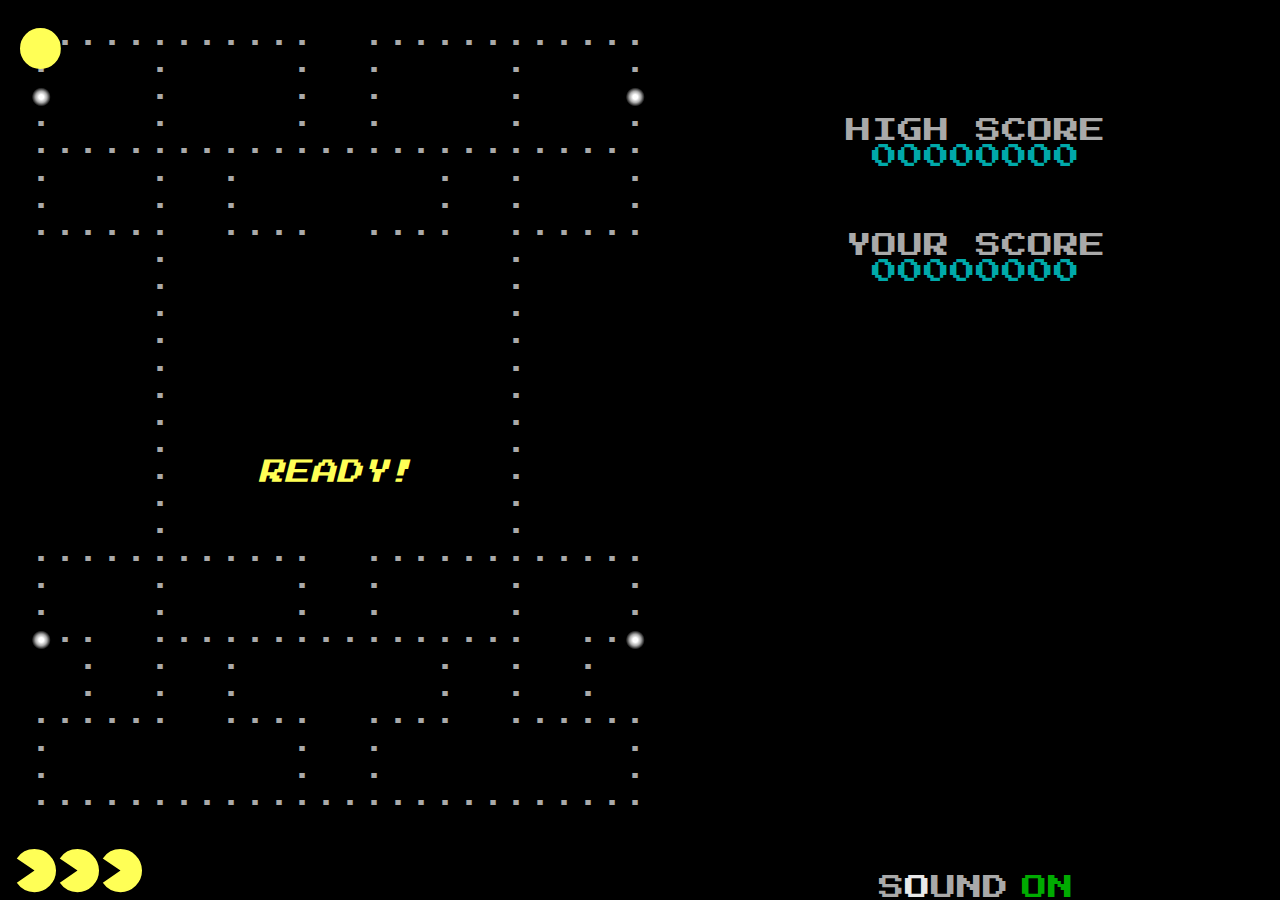
==== reengineering/src/new/PakuJava/web/index.html @ 2aec759c "Fixed pellets no rendering in rows 8->18 in colmn 5" ====
<!DOCTYPE html>
<html lang="en">
<head>
    <!-- Import CSS Files -->
    <link rel="stylesheet" type="text/css" href="css/global.css">
    <link rel="stylesheet" type="text/css" href="css/movingEntity.css">
    <link rel="stylesheet" type="text/css" href="css/board.css">
    <link rel="stylesheet" type="text/css" href="css/ghost.css">
    <link rel="stylesheet" type="text/css" href="css/paku.css">

    <!-- Import JS Libraries -->
    <script type="application/javascript" src="lib/jquery-3.4.1.min.js"></script>

    <!-- Import JS Files -->
    <script type="application/javascript" src="js/util.js"></script>
    <script type="application/javascript" src="js/networking.js"></script>
    <script type="application/javascript" src="js/game.js"></script>
    <script type="application/javascript" src="js/board.js"></script>
    <script type="application/javascript" src="js/movingEntity.js"></script>
    <script type="application/javascript" src="js/paku.js"></script>
    <script type="application/javascript" src="js/ghost.js"></script>

    <!-- Import Fonts -->
    <link href="https://fonts.googleapis.com/css?family=Press+Start+2P&display=swap" rel="stylesheet"> <!-- Namco 8-bit-esque font -->

    <meta charset="UTF-8">
    <title>PakuPaku</title>
    <link href="resources/favicon.ico" rel="icon" type="imgate/x-icon" />
</head>
<body>
    <svg aria-hidden="true" focusable="false" style="width:0;height:0;position:absolute;">
        <radialGradient id="radial_gradient">
            <stop offset="0%" stop-color="var(--super_pellet)" />
            <stop offset="25%" stop-color="var(--super_pellet)" />
            <stop offset="60%" stop-color="var(--pellet)" />
            <stop offset="100%" stop-color="var(--background)" />
        </radialGradient>
    </svg>
    <audio id = "audio_ready" src="resources/audio/ready.wav" type="audio/wav"></audio>
    <div id="display" class="container" state="game">
        <div id="left_container" class="container">
            <div id="game_board" state="ready" >
                <div id="row_0" class="game_board_row">
                    <div id="p0_0" class="pellet"></div>
                    <div id="p0_1" class="pellet"></div>
                    <div id="p0_2" class="pellet"></div>
                    <div id="p0_3" class="pellet"></div>
                    <div id="p0_4" class="pellet"></div>
                    <div id="p0_5" class="pellet"></div>
                    <div id="p0_6" class="pellet"></div>
                    <div id="p0_7" class="pellet"></div>
                    <div id="p0_8" class="pellet"></div>
                    <div id="p0_9" class="pellet"></div>
                    <div id="p0_10" class="pellet"></div>
                    <div id="p0_11" class="pellet"></div>
                    <div id="p0_s0" style="flex: 2"></div>
                    <div id="p0_14" class="pellet"></div>
                    <div id="p0_15" class="pellet"></div>
                    <div id="p0_16" class="pellet"></div>
                    <div id="p0_17" class="pellet"></div>
                    <div id="p0_18" class="pellet"></div>
                    <div id="p0_19" class="pellet"></div>
                    <div id="p0_20" class="pellet"></div>
                    <div id="p0_21" class="pellet"></div>
                    <div id="p0_22" class="pellet"></div>
                    <div id="p0_23" class="pellet"></div>
                    <div id="p0_24" class="pellet"></div>
                    <div id="p0_25" class="pellet"></div>
                </div>
                <div id="row_1" class="game_board_row">
                    <div id="p1_0" class="pellet"></div>
                    <div id="p1_s0" style="flex: 4"></div>
                    <div id="p1_5" class="pellet"></div>
                    <div id="p1_s1" style="flex: 5"></div>
                    <div id="p1_11" class="pellet"></div>
                    <div id="p1_s2" style="flex: 2"></div>
                    <div id="p1_14" class="pellet"></div>
                    <div id="p1_s3" style="flex: 5"></div>
                    <div id="p1_20" class="pellet"></div>
                    <div id="p1_s4" style="flex: 4"></div>
                    <div id="p1_25" class="pellet"></div>

                </div>
                <div id="row_2" class="game_board_row">
                    <div id="p2_0" class="pellet super_pellet">
                        <svg preserveAspectRatio="xMidYMid" viewbox="0 0 10 10">
                            <circle cx="60%" cy="60%" r="40%" ></circle>
                        </svg>
                    </div>
                    <div id="p2_s1" style="flex: 4"></div>
                    <div id="p2_5" class="pellet"></div>
                    <div id="p2_s2" style="flex: 5"></div>
                    <div id="p2_11" class="pellet"></div>
                    <div id="p2_s3" style="flex: 2"></div>
                    <div id="p2_14" class="pellet"></div>
                    <div id="p2_s4" style="flex: 5"></div>
                    <div id="p2_20" class="pellet"></div>
                    <div id="p2_s5" style="flex: 4"></div>
                    <div id="p2_25" class="pellet super_pellet">
                        <svg preserveAspectRatio="xMidYMid" viewbox="0 0 10 10">
                            <circle cx="60%" cy="60%" r="40%" ></circle>
                        </svg>
                    </div>
                </div>
                <div id="row_3" class="game_board_row">
                    <div id="p3_0" class="pellet"></div>
                    <div id="p3_s0" style="flex: 4"></div>
                    <div id="p3_5" class="pellet"></div>
                    <div id="p3_s1" style="flex: 5"></div>
                    <div id="p3_11" class="pellet"></div>
                    <div id="p3_s2" style="flex: 2"></div>
                    <div id="p3_14" class="pellet"></div>
                    <div id="p3_s3" style="flex: 5"></div>
                    <div id="p3_20" class="pellet"></div>
                    <div id="p3_s4" style="flex: 4"></div>
                    <div id="p3_25" class="pellet"></div>
                </div>
                <div id="row_4" class="game_board_row">
                    <div id="p4_0" class="pellet"></div>
                    <div id="p4_1" class="pellet"></div>
                    <div id="p4_2" class="pellet"></div>
                    <div id="p4_3" class="pellet"></div>
                    <div id="p4_4" class="pellet"></div>
                    <div id="p4_5" class="pellet"></div>
                    <div id="p4_6" class="pellet"></div>
                    <div id="p4_7" class="pellet"></div>
                    <div id="p4_8" class="pellet"></div>
                    <div id="p4_9" class="pellet"></div>
                    <div id="p4_10" class="pellet"></div>
                    <div id="p4_11" class="pellet"></div>
                    <div id="p4_12" class="pellet"></div>
                    <div id="p4_13" class="pellet"></div>
                    <div id="p4_14" class="pellet"></div>
                    <div id="p4_15" class="pellet"></div>
                    <div id="p4_16" class="pellet"></div>
                    <div id="p4_17" class="pellet"></div>
                    <div id="p4_18" class="pellet"></div>
                    <div id="p4_19" class="pellet"></div>
                    <div id="p4_20" class="pellet"></div>
                    <div id="p4_21" class="pellet"></div>
                    <div id="p4_22" class="pellet"></div>
                    <div id="p4_23" class="pellet"></div>
                    <div id="p4_24" class="pellet"></div>
                    <div id="p4_25" class="pellet"></div>
                </div>
                <div id="row_5" class="game_board_row">
                    <div id="p5_0" class="pellet"></div>
                    <div id="p5_s0" style="flex: 4"></div>
                    <div id="p5_5" class="pellet"></div>
                    <div id="p5_s1" style="flex: 2"></div>
                    <div id="p5_8" class="pellet"></div>
                    <div id="p5_s2" style="flex: 8"></div>
                    <div id="p5_7" class="pellet"></div>
                    <div id="p5_s3" style="flex: 2"></div>
                    <div id="p5_20" class="pellet"></div>
                    <div id="p5_s4" style="flex: 4"></div>
                    <div id="p5_25" class="pellet"></div>
                </div>
                <div id="row_6" class="game_board_row">
                    <div id="p6_0" class="pellet"></div>
                    <div id="p6_s0" style="flex: 4"></div>
                    <div id="p6_5" class="pellet"></div>
                    <div id="p6_s1" style="flex: 2"></div>
                    <div id="p6_8" class="pellet"></div>
                    <div id="p6_s2" style="flex: 8"></div>
                    <div id="p6_17" class="pellet"></div>
                    <div id="p6_s3" style="flex: 2"></div>
                    <div id="p6_20" class="pellet"></div>
                    <div id="p6_s4" style="flex: 4"></div>
                    <div id="p6_25" class="pellet"></div>
                </div>
                <div id="row_7" class="game_board_row">
                    <div id="p7_0" class="pellet"></div>
                    <div id="p7_1" class="pellet"></div>
                    <div id="p7_2" class="pellet"></div>
                    <div id="p7_3" class="pellet"></div>
                    <div id="p7_4" class="pellet"></div>
                    <div id="p7_5" class="pellet"></div>
                    <div id="p7_s0" style="flex: 2 "></div>
                    <div id="p7_8" class="pellet"></div>
                    <div id="p7_9" class="pellet"></div>
                    <div id="p7_10" class="pellet"></div>
                    <div id="p7_11" class="pellet"></div>
                    <div id="p7_s1" style="flex: 2 "></div>
                    <div id="p7_14" class="pellet"></div>
                    <div id="p7_15" class="pellet"></div>
                    <div id="p7_16" class="pellet"></div>
                    <div id="p7_17" class="pellet"></div>
                    <div id="p7_s2" style="flex: 2 "></div>
                    <div id="p7_20" class="pellet"></div>
                    <div id="p7_21" class="pellet"></div>
                    <div id="p7_22" class="pellet"></div>
                    <div id="p7_23" class="pellet"></div>
                    <div id="p7_24" class="pellet"></div>
                    <div id="p7_25" class="pellet"></div>
                </div>
                <div id="row_8" class="game_board_row">
                    <div id="p8_s0" style="flex: 5"></div>
                    <div id="p8_5" class="pellet"></div>
                    <div id="p8_s1" style="flex: 14"></div>
                    <div id="p8_20" class="pellet"></div>
                    <div id="p8_s2" style="flex: 5"></div>
                </div>
                <div id="row_9" class="game_board_row">
                    <div id="p9_s0" style="flex: 5"></div>
                    <div id="p9_5" class="pellet"></div>
                    <div id="p9_s1" style="flex: 14"></div>
                    <div id="p9_20" class="pellet"></div>
                    <div id="p9_s2" style="flex: 5"></div>
                </div>
                <div id="row_10" class="game_board_row">
                    <div id="p10_s0" style="flex: 5"></div>
                    <div id="p10_5" class="pellet"></div>
                    <div id="p10_s1" style="flex: 14"></div>
                    <div id="p10_20" class="pellet"></div>
                    <div id="p10_s2" style="flex: 5"></div>
                </div>
                <div id="row_11" class="game_board_row">
                    <div id="p11_s0" style="flex: 5"></div>
                    <div id="p11_5" class="pellet"></div>
                    <div id="p11_s1" style="flex: 14"></div>
                    <div id="p11_20" class="pellet"></div>
                    <div id="p11_s2" style="flex: 5"></div>
                </div>
                <div id="row_12" class="game_board_row">
                    <div id="p12_s0" style="flex: 5"></div>
                    <div id="p12_5" class="pellet"></div>
                    <div id="p12_s1" style="flex: 14"></div>
                    <div id="p12_20" class="pellet"></div>
                    <div id="p12_s2" style="flex: 5"></div>
                </div>
                <div id="row_13" class="game_board_row">
                    <div id="p13_s0" style="flex: 5"></div>
                    <div id="p13_5" class="pellet"></div>
                    <div id="p13_s1" style="flex: 14"></div>
                    <div id="p13_20" class="pellet"></div>
                    <div id="p13_s2" style="flex: 5"></div>
                </div>
                <div id="row_14" class="game_board_row">
                    <div id="p14_s0" style="flex: 5"></div>
                    <div id="p14_5" class="pellet"></div>
                    <div id="p14_s1" style="flex: 14"></div>
                    <div id="p14_20" class="pellet"></div>
                    <div id="p14_s2" style="flex: 5"></div>
                </div>
                <div id="row_15" class="game_board_row">
                    <div id="p15_s0" style="flex: 5"></div>
                    <div id="p15_5" class="pellet"></div>
                    <div id="p15_s1" style="flex: 14"></div>
                    <div id="p15_20" class="pellet"></div>
                    <div id="p15_s2" style="flex: 5"></div>
                </div>
                <div id="row_16" class="game_board_row">
                    <div id="p16_s0" style="flex: 5"></div>
                    <div id="p16_5" class="pellet"></div>
                    <div id="p16_s1" style="flex: 14"></div>
                    <div id="p16_20" class="pellet"></div>
                    <div id="p16_s2" style="flex: 5"></div>
                </div>
                <div id="row_17" class="game_board_row">
                    <div id="p17_s0" style="flex: 5"></div>
                    <div id="p17_5" class="pellet"></div>
                    <div id="p17_s1" style="flex: 14"></div>
                    <div id="p17_20" class="pellet"></div>
                    <div id="p17_s2" style="flex: 5"></div>
                </div>
                <div id="row_18" class="game_board_row">
                    <div id="p18_s0" style="flex: 5"></div>
                    <div id="p18_5" class="pellet"></div>
                    <div id="p18_s1" style="flex: 14"></div>
                    <div id="p18_20" class="pellet"></div>
                    <div id="p18_s2" style="flex: 5"></div>
                </div>
                <div id="row_19" class="game_board_row">
                    <div id="p19_0" class="pellet"></div>
                    <div id="p19_1" class="pellet"></div>
                    <div id="p19_2" class="pellet"></div>
                    <div id="p19_3" class="pellet"></div>
                    <div id="p19_4" class="pellet"></div>
                    <div id="p19_5" class="pellet"></div>
                    <div id="p19_6" class="pellet"></div>
                    <div id="p19_7" class="pellet"></div>
                    <div id="p19_8" class="pellet"></div>
                    <div id="p19_9" class="pellet"></div>
                    <div id="p19_10" class="pellet"></div>
                    <div id="p19_11" class="pellet"></div>
                    <div id="p19_s0" style="flex: 2"></div>
                    <div id="p19_14" class="pellet"></div>
                    <div id="p19_15" class="pellet"></div>
                    <div id="p19_16" class="pellet"></div>
                    <div id="p19_17" class="pellet"></div>
                    <div id="p19_18" class="pellet"></div>
                    <div id="p19_19" class="pellet"></div>
                    <div id="p19_20" class="pellet"></div>
                    <div id="p19_21" class="pellet"></div>
                    <div id="p19_22" class="pellet"></div>
                    <div id="p19_23" class="pellet"></div>
                    <div id="p19_24" class="pellet"></div>
                    <div id="p19_25" class="pellet"></div>
                </div>
                <div id="row_20" class="game_board_row">
                    <div id="p20_0" class="pellet"></div>
                    <div id="p20_s0" style="flex: 4"></div>
                    <div id="p20_5" class="pellet"></div>
                    <div id="p20_s1" style="flex: 5"></div>
                    <div id="p20_11" class="pellet"></div>
                    <div id="p20_s2" style="flex: 2"></div>
                    <div id="p20_4" class="pellet"></div>
                    <div id="p20_s3" style="flex: 5"></div>
                    <div id="p20_20" class="pellet"></div>
                    <div id="p20_s4" style="flex: 4"></div>
                    <div id="p20_25" class="pellet"></div>
                </div>
                <div id="row_21" class="game_board_row">
                    <div id="p21_0" class="pellet"></div>
                    <div id="p21_s0" style="flex: 4"></div>
                    <div id="p21_5" class="pellet"></div>
                    <div id="p21_s1" style="flex: 5"></div>
                    <div id="p21_11" class="pellet"></div>
                    <div id="p21_s2" style="flex: 2"></div>
                    <div id="p21_14" class="pellet"></div>
                    <div id="p21_s3" style="flex: 5"></div>
                    <div id="p21_20" class="pellet"></div>
                    <div id="p21_s4" style="flex: 4"></div>
                    <div id="p21_25" class="pellet"></div>
                </div>
                <div id="row_22" class="game_board_row">
                    <div id="p22_0" class="pellet super_pellet">
                        <svg preserveAspectRatio="xMidYMid" viewbox="0 0 10 10">
                            <circle cx="60%" cy="60%" r="40%" ></circle>
                        </svg>
                    </div>
                    <div id="p22_1" class="pellet"></div>
                    <div id="p22_2" class="pellet"></div>
                    <div id="p22_s0" style="flex:2"></div>
                    <div id="p22_5" class="pellet"></div>
                    <div id="p22_6" class="pellet"></div>
                    <div id="p22_7" class="pellet"></div>
                    <div id="p22_8" class="pellet"></div>
                    <div id="p22_9" class="pellet"></div>
                    <div id="p22_10" class="pellet"></div>
                    <div id="p22_11" class="pellet"></div>
                    <div id="p22_12" class="pellet"></div>
                    <div id="p22_13" class="pellet"></div>
                    <div id="p22_14" class="pellet"></div>
                    <div id="p22_15" class="pellet"></div>
                    <div id="p22_16" class="pellet"></div>
                    <div id="p22_17" class="pellet"></div>
                    <div id="p22_18" class="pellet"></div>
                    <div id="p22_19" class="pellet"></div>
                    <div id="p22_20" class="pellet"></div>
                    <div id="p22_s1" style="flex:2"></div>
                    <div id="p22_23" class="pellet"></div>
                    <div id="p22_24" class="pellet"></div>
                    <div id="p22_25" class="pellet super_pellet">
                        <svg preserveAspectRatio="xMidYMid" viewbox="0 0 10 10">
                            <circle cx="60%" cy="60%" r="40%" ></circle>
                        </svg>
                    </div>
                </div>
                <div id="row_23" class="game_board_row">
                    <div id="p23_s0" style="flex:2"></div>
                    <div id="p23_2" class="pellet"></div>
                    <div id="p23_s1" style="flex:2"></div>
                    <div id="p23_5" class="pellet"></div>
                    <div id="p23_s2" style="flex:2"></div>
                    <div id="p23_8" class="pellet"></div>
                    <div id="p23_s3" style="flex:8"></div>
                    <div id="p23_17" class="pellet"></div>
                    <div id="p23_s4" style="flex:2"></div>
                    <div id="p23_20" class="pellet"></div>
                    <div id="p23_s5" style="flex:2"></div>
                    <div id="p23_23" class="pellet"></div>
                    <div id="p23_s6" style="flex:2"></div>
                </div>
                <div id="row_24" class="game_board_row">
                    <div id="p24_s0" style="flex:2"></div>
                    <div id="p24_2" class="pellet"></div>
                    <div id="p24_s1" style="flex:2"></div>
                    <div id="p24_5" class="pellet"></div>
                    <div id="p24_s2" style="flex:2"></div>
                    <div id="p24_8" class="pellet"></div>
                    <div id="p24_s3" style="flex:8"></div>
                    <div id="p24_17" class="pellet"></div>
                    <div id="p24_s4" style="flex:2"></div>
                    <div id="p24_20" class="pellet"></div>
                    <div id="p24_s5" style="flex:2"></div>
                    <div id="p24_3" class="pellet"></div>
                    <div id="p24_s6" style="flex:2"></div>
                </div>
                <div id="row_25" class="game_board_row">
                    <div id="p25_0" class="pellet"></div>
                    <div id="p25_1" class="pellet"></div>
                    <div id="p25_2" class="pellet"></div>
                    <div id="p25_3" class="pellet"></div>
                    <div id="p25_4" class="pellet"></div>
                    <div id="p25_5" class="pellet"></div>
                    <div id="p25_s0" style="flex: 2"></div>
                    <div id="p25_8" class="pellet"></div>
                    <div id="p25_9" class="pellet"></div>
                    <div id="p25_10" class="pellet"></div>
                    <div id="p25_11" class="pellet"></div>
                    <div id="p25_s1" style="flex: 2"></div>
                    <div id="p25_14" class="pellet"></div>
                    <div id="p25_15" class="pellet"></div>
                    <div id="p25_16" class="pellet"></div>
                    <div id="p25_17" class="pellet"></div>
                    <div id="p25_s2" style="flex: 2"></div>
                    <div id="p25_20" class="pellet"></div>
                    <div id="p25_21" class="pellet"></div>
                    <div id="p25_22" class="pellet"></div>
                    <div id="p25_23" class="pellet"></div>
                    <div id="p25_24" class="pellet"></div>
                    <div id="p25_25" class="pellet"></div>
                </div>
                <div id="row_26" class="game_board_row">
                    <div id="p26_0" class="pellet"></div>
                    <div id="p26_s0" style="flex: 10"></div>
                    <div id="p26_11" class="pellet"></div>
                    <div id="p26_s1" style="flex: 2"></div>
                    <div id="p26_14" class="pellet"></div>
                    <div id="p26_s2" style="flex: 10"></div>
                    <div id="p26_25" class="pellet"></div>
                </div>
                <div id="row_27" class="game_board_row">
                    <div id="p27_0" class="pellet"></div>
                    <div id="p27_s0" style="flex: 10"></div>
                    <div id="p27_11" class="pellet"></div>
                    <div id="p27_s1" style="flex: 2"></div>
                    <div id="p27_14" class="pellet"></div>
                    <div id="p27_s2" style="flex: 10"></div>
                    <div id="p27_25" class="pellet"></div>
                </div>
                <div id="row_28" class="game_board_row">
                    <div id="p28_0" class="pellet"></div>
                    <div id="p28_1" class="pellet"></div>
                    <div id="p28_2" class="pellet"></div>
                    <div id="p28_3" class="pellet"></div>
                    <div id="p28_4" class="pellet"></div>
                    <div id="p28_5" class="pellet"></div>
                    <div id="p28_6" class="pellet"></div>
                    <div id="p28_7" class="pellet"></div>
                    <div id="p28_8" class="pellet"></div>
                    <div id="p28_9" class="pellet"></div>
                    <div id="p28_10" class="pellet"></div>
                    <div id="p28_11" class="pellet"></div>
                    <div id="p28_12" class="pellet"></div>
                    <div id="p28_13" class="pellet"></div>
                    <div id="p28_14" class="pellet"></div>
                    <div id="p28_15" class="pellet"></div>
                    <div id="p28_16" class="pellet"></div>
                    <div id="p28_17" class="pellet"></div>
                    <div id="p28_18" class="pellet"></div>
                    <div id="p28_19" class="pellet"></div>
                    <div id="p28_20" class="pellet"></div>
                    <div id="p28_21" class="pellet"></div>
                    <div id="p28_22" class="pellet"></div>
                    <div id="p28_23" class="pellet"></div>
                    <div id="p28_24" class="pellet"></div>
                    <div id="p28_25" class="pellet"></div>
                </div>
                <svg id="paku" preserveAspectRatio="xMidYMid" viewbox="0 0 100 100" direction="down" status="go">
                    <circle cx="50%" cy="50%" r="25%" ></circle>
                </svg>
                <div id="stinky" class="ghost" direction="right" state="normal"></div>
                <div id="kinky" class="ghost" direction="down" state="normal"></div>
                <div id="hinky" class="ghost" direction="up" state="normal"></div>
                <div id="blaine" class="ghost" direction="right" state="normal"></div>
            </div>
            <div id="bottom_row">
                <div id="lives" class="container">
                    <svg id="life_0" class="life" preserveAspectRatio="xMidYMid" viewbox="0 0 100 100" state="show">
                        <circle cx="50%" cy="50%" r="25%" ></circle>
                    </svg>
                    <svg id="life_1" class="life" preserveAspectRatio="xMidYMid" viewbox="0 0 100 100" state="show">
                        <circle cx="50%" cy="50%" r="25%" ></circle>
                    </svg>
                    <svg id="life_2" class="life" preserveAspectRatio="xMidYMid" viewbox="0 0 100 100" state="show">
                        <circle cx="50%" cy="50%" r="25%" ></circle>
                    </svg>
                </div>
                <div id="bottom_row_spacing"></div>
                <div id="fruit" class="container">
                    <div id="fruit_7" class="fruit" type="cherry"></div>
                    <div id="fruit_6" class="fruit" type="strawberry"></div>
                    <div id="fruit_5" class="fruit" type="peach"></div>
                    <div id="fruit_4" class="fruit" type="bell"></div>
                    <div id="fruit_3" class="fruit" type="apple"></div>
                    <div id="fruit_2" class="fruit" type="grape"></div>
                    <div id="fruit_1" class="fruit" type="ship"></div>
                    <div id="fruit_0" class="fruit" type="key"></div>
                </div>
            </div>
            <div id="new_high_score" class="dialog" state="hidden">
                <div id="title">
                    <span>EXCELLENT<i>!</i></span>
                </div>
                <div id="subtitle">YOU HAVE THE
                    <br>HIGH SCORE<i>!</i></div>
                <div id="text">ENTER YOUR
                    <br>INITIALS
                </div>
                <input type="text" autofocus minlength="1" maxlength="3" spellcheck="false" size="3" required pattern="[a-z][A-Z]"/>
            </div>
            <div id="menu_highscore" class="dialog">
                <div id="highscore_title">HIGH SCORES</div>
                <table id="highscore_table">
                    <tbody>
                        <tr>
                            <td id = "highscore_score_0" class="score">00000000</td>
                            <td id = "highscore_init_0" class="initial">PAL</td>
                        </tr>
                        <tr>
                            <td id = "highscore_score_1" class="score">00000000</td>
                            <td id = "highscore_init_1" class="initial">PAL</td>
                        </tr>
                        <tr>
                            <td id = "highscore_score_2" class="score">00000000</td>
                            <td id = "highscore_init_2" class="initial">PAL</td>
                        </tr>
                        <tr>
                            <td id = "highscore_score_3" class="score">00000000</td>
                            <td id = "highscore_init_3" class="initial">PAL</td>
                        </tr>
                        <tr>
                            <td id = "highscore_score_4" class="score">00000000</td>
                            <td id = "highscore_init_4" class="initial">PAL</td>
                        </tr>
                    </tbody>
                </table>
                <div id="last_score_title">LAST SCORE</div>
                <div id="last_score">00000000</div>

            </div>
        </div>
        <div id="right_container" class="container">
            <div id="score_container">
                <div id="high_score_lbl">high score</div>
                <div id="high_score" class="score">00000000</div>
                <div id="your_score_lbl">your score</div>
                <div id="your_score" class="score">00000000</div>
            </div>
            <div id="sound_display" class="sound_display" state="true">
                <span class="sound_text">S</span>
                <span class="sound_hotkey">O</span>
                <span class="sound_text">UND</span>
                <span class="sound_status"></span>
            </div>
        </div>
        <div id="right_menu_container" class="container">
            <div id="game_title">
                <span>PAKU</span>
                <svg class="life logo" preserveAspectRatio="xMidYMid" viewbox="0 0 100 100" state="show">
                <circle cx="50%" cy="50%" r="25%" ></circle>
            </svg>
                <span>PAKU</span>
            </div>
            <div id="play">
                <span class="flashing_green">ENTER</span>
                <span> TO PLAY</span>
            </div>
            <div id="exit">
                <span class="flashing_green reverse">ESC</span>
                <span> TO EXIT</span>
            </div>
            <div id="ghost_display_box">
                <div class="left"></div>
                <div class="center">
                    <div class="top"></div>
                    <div id="content">
                        <div id="ghost_display">
                            <div id="stinky_row">
                                <div class="ghost_img"></div>
                                <div class="name">STINKY</div>
                                <div class="description">HOUND</div>
                            </div>
                            <div id="kinky_row">
                                <div class="ghost_img"></div>
                                <div class="name">KINKY</div>
                                <div class="description">HUNTER</div>
                            </div>
                            <div id="hinky_row">
                                <div class="ghost_img"></div>
                                <div class="name">HINKY</div>
                                <div class="description">SCHIZO</div>
                            </div>
                            <div id="blaine_row">
                                <div class="ghost_img"></div>
                                <div class="name">BLAINE</div>
                                <div class="description">ELUSIVE</div>
                            </div>
                        </div>
                    </div>
                    <div class="bottom"></div>
                </div>
                <div class="right"></div>
            </div>
            <div id="pellet_description" class="description">
                <span class="pellet"></span>
                <span> 10 POINTS</span>
            </div>
            <div id="super_pellet_description" class="description">
                <span class="pellet super_pellet">
                    <svg preserveAspectRatio="xMidYMid" viewBox="0 0 10 10">
                        <circle cx="60%" cy="60%" r="40%"></circle>
                    </svg>
                </span>
                <span> 50 POINTS</span>
            </div>
            <div id="menu_sound" class="sound_display" state="true">
                <span class="sound_text">S</span>
                <span class="sound_hotkey">O</span>
                <span class="sound_text">UND</span>
                <span class="sound_status"></span>
            </div>
        </div>
    </div>
    <script type="application/javascript">
        // Main Method, execute after document fires onReady event;
        $(() => {
            Game.init();
            //let keyListener = document.addEventListener("keypress", (e) => Util.handleKeypress(e)); //keypress event doesn't handle the escape key
            let keyListener = document.addEventListener("keyup", (e) => Util.handleKeypress(e));
        });
    </script>
</body>
</html>
---- reengineering/src/new/PakuJava/web/css/global.css ----
:root {
    /* Colors */
    --background: #000;
    --font_gray_1: #A9A9A9;
    --font_gray_light: #E9E9E9;
    --font_teal_dark: #00A9AA;
    --red: #FF5555;
    --green: #00AB01;
    --green_light: #55FF56;
    --background_blue: #0000AA;
    --background_light_blue: #5455FF;
    --paku: #FFFF56;
    --stinky: #AA0001;
    --stinky_bright: #FF5555;
    --kinky: #FF56FF;
    --kinky_dark: #AA00A9;
    --hinky: #00ABAB;
    --hinky_bright: #55FFFF;
    --blaine: #AA5600;
    --blaine_bright: #FFFF54;
    --pellet: #AAAAAA;
    --super_pellet: #FFF;
    --border_pink: #FF5555;
    /* Measurements */
    --left_width_flex: 84;
    --right_width_flex: 76;
    --screen_height: 100vh;
    --aspect_ratio_width: 3.2;
    --aspect_ratio_height: 2;
    --font_size: 2vw;
    --display_width: calc(var(--screen_height) * var(--aspect_ratio_width) / var(--aspect_ratio_height));/* Other */
    --dialog_margin: calc(var(--screen_height) * 0.04);
    --font_family: 'Press Start 2P', Monospace;
    --linear-gradient: white 0%, white 1%, var(--border_pink) 1%, var(--border_pink) 2%, var(--stinky) 2%, var(--stinky) 3%, black 3%, black 4%;
    --speed: 0.7s;
}

* {
    -webkit-user-select: none;
    -moz-user-select: none;
    user-select: none;
}

html {
    background-color: var(--background);
    text-transform: uppercase;
    font-size: var(--font_size);
}

body {
    display: flex;
    flex-direction: row;
    padding: 0;
    margin: 0;
    overflow: hidden;
    height:100vh;
    font-family: var(--font_family);
    justify-content: center;
}

.container {
    display: flex;
}

.score {
    color: var(--font_teal_dark);
}

#display {
    width: var(--display_width);
    height: var(--screen_height);
    flex-direction: row;
    align-self: center;
}

#display > .container {
    flex-direction: column;
    height: 100%;
}

#left_container {
    flex: var(--left_width_flex);
}

#right_container,
#right_menu_container{
    display: none;
    flex: var(--right_width_flex);
    visibility: hidden;
    opacity: 0;
}

#display:not([state="menu"]) > #right_container,
#display[state="menu"] > #right_menu_container{
    visibility: visible;
    opacity: 1;
    display: flex;
}

#right_container > div {
    color: var(--font_gray_1);
    align-self: center;
}

#score_container {
    margin-top: 13vh;
}

#score_container > div {
    text-align: center;
}

#your_score_lbl {
    margin-top: 7vh;
}

.sound_display {
    display: flex;
    flex: 1;
    align-items: flex-end;
}

.sound_hotkey {
    color: var(--font_gray_light);
}

.sound_status {
    width: 4vw;
    margin-left: 1vw;
}

.sound_status::before {
    content: "ON";
    font-family: var(--font_family);
    font-size: var(--font_size);
    color: var(--green);
}

.sound_display[state="false"] > .sound_status::before {
    content: "OFF";
    color: var(--red);
}

.dialog {
    position: absolute;
    display: flex;
    visibility: hidden;
    opacity: 0;
    background-color: var(--background_blue);
    border-width: 0.4vw;
    border-color: var(--background_light_blue);
    border-radius: 1%;
    border-style: solid;
    height: calc(var(--screen_height) * 0.56);
    width: calc(var(--display_width) * 0.34);
    margin-left: calc(var(--display_width) * 0.087);
    margin-top: calc(var(--screen_height) * 0.15);
    flex-direction: column;
    text-align: center;
}

#new_high_score.dialog > #title {
    margin-top: var(--dialog_margin);
    margin-bottom: var(--dialog_margin);
    color: var(--paku);
}

#display[state="new_high_score"] #new_high_score.dialog {
    visibility: visible;
    opacity: 1;
}

#new_high_score.dialog > #subtitle {
    color: var(--hinky);
}

#new_high_score.dialog > #text {
    margin-top: var(--dialog_margin);
    margin-bottom: calc(var(--dialog_margin) * 2);
    color: white;
}

#new_high_score.dialog > input {
    background-color: transparent;
    border: none;
    margin-left: calc(var(--dialog_margin) * 2);
    margin-right: calc(var(--dialog_margin) * 2);
    color: var(--background_light_blue);
    font-family: var(--font_family);
    font-size: var(--font_size);
    text-transform: uppercase;
    cursor: text;
    caret-color: var(--background_light_blue);
    outline: none;
    border-bottom: 1px solid var(--background_light_blue);
    width: calc(var(--font_size) * 3);
    align-self: center;

}

#display[state="menu"] #menu_highscore.dialog {
    visibility: visible;
    opacity: 1;
}

#menu_highscore.dialog > #highscore_title {
    margin-top: var(--dialog_margin);
    margin-bottom: var(--dialog_margin);
    color: var(--font_gray_1);
}

#menu_highscore.dialog > #last_score_title {
    margin-top: var(--dialog_margin);
    margin-bottom: calc(var(--dialog_margin) / 2);
    color: var(--font_gray_1);
}

#menu_highscore.dialog > #last_score{
    color: var(--font_teal_dark);
}

#menu_highscore.dialog > #highscore_table td {
    color: var(--background_light_blue);
}

#right_menu_container > #game_title {
    color: var(--paku);
    font-size: calc(var(--font_size) * 1.8);
    text-align: center;
    margin-top: 5%;
    margin-bottom: 8%;
    display: flex;
    justify-content: center;
}

#right_menu_container > #game_title .life {
    transform: rotate(-90deg);
    width: var(--font_size);
    margin-left: 2%;
    margin-right: 2%;
}

#right_menu_container .flashing_green {
    color: var(--green);    animation: flashing-green 0.25s infinite;
}

#right_menu_container .flashing_green.reverse {
    animation: flashing-green 0.25s infinite reverse;
}

@keyframes flashing-green {
    0%, 50.999% {
        color: var(--green);
    }
    1.999%, 49% {
        color: var(--green_light);
    }
}

#right_menu_container > #play,
#right_menu_container > #exit,
#right_menu_container > #pellet_description,
#right_menu_container > #super_pellet_description {
    color: var(--font_gray_1);
}

#super_pellet_description > .super_pellet {
    height: calc(var(--display_width) / 50);
    width: calc(var(--display_width) / 50);
}

#right_menu_container > .description {
    display: flex;
    flex-direction: row;
    width: 100%;
    justify-content: center;
}

#right_menu_container > .description > .pellet {
    width: calc(var(--display_width) / 50);
    flex: unset;
}

#right_menu_container > .description > span:not(.pellet) {
    margin-left: 5%;
}

#ghost_display_box {
    display: flex;
    flex-direction: row;
    position: relative;
    height: calc(var(--screen_height) * 0.3);
    margin: calc(var(--dialog_margin) / 4);
    margin-bottom: calc(var(--screen_height) / 8);
    margin-top: calc(var(--screen_height) / 20);
}

#ghost_display_box .left,
#ghost_display_box .right,
#ghost_display_box .top,
#ghost_display_box .bottom {
    display: block;
    position: relative;
}

#ghost_display_box .left,
#ghost_display_box .right {
    height: inherit;
    width: 0.4vw;
    overflow: hidden;
}

#ghost_display_box .top,
#ghost_display_box .bottom {
    width: inherit;
    height: 0.4vw;
    overflow: hidden;
}

#ghost_display_box .left::before,
#ghost_display_box .right::before {
    content: "";
    display: block;
    width: inherit;
    height: 300%;
    background-image: repeating-linear-gradient(0deg, var(--linear-gradient));
    animation: animate_background_y 2s linear 0s infinite reverse;
}

#ghost_display_box .right::before {
    background-image: repeating-linear-gradient(180deg, var(--linear-gradient));
    animation: animate_background_y 2s linear 0s infinite;
}

#ghost_display_box .top::before,
#ghost_display_box .bottom::before {
    content: "";
    width: 150%;
    height: inherit;
    display: block;
    background-image: repeating-linear-gradient(90deg, var(--linear-gradient));
    animation: animate_background_x 2s linear 0s infinite;
}

#ghost_display_box .bottom::before {
    content: "";
    width: 150%;
    height: inherit;
    display: block;
    background-image: repeating-linear-gradient(270deg, var(--linear-gradient));
    animation: animate_background_x 2s linear 0s infinite reverse;
}

@keyframes animate_background_x { 
    from { 
        background-position: 0 0;
    } 
    to { 
        background-position: -200px 0;
    } 
}

@keyframes animate_background_y { 
    from { 
        background-position: 0 0;
    } 
    to { 
        background-position: 0 -200px;
    } 
}

#ghost_display_box > .center {
    width: 100%;
    height: inherit;
    display: flex;
    flex-direction: column;
}

#content {
    flex: 1;
}

#ghost_display {
    padding: 3%;
    background-color: transparent;
    overflow: hidden;
    position: relative;
    flex: 1;
    height: 100%;
    display: flex;
    flex-direction: column;
    box-sizing: border-box;
}

#ghost_display > div {
    display: flex;
    flex-direction: row;
    z-index: 10;
    position: relative;
    flex: 1;
}

#ghost_display .description,
#ghost_display .name {
    flex: 1;
    text-align: start;
}

#ghost_display .ghost_img {
    width: var(--dialog_margin);
    background-repeat: no-repeat;
    background-size: cover;
    margin-right: 2%;
    padding-right: 0.5%;
}

#stinky_row {
    color: var(--stinky);
}

#stinky_row > .name {
    color: var(--stinky_bright);
}

#stinky_row > .ghost_img {
    background-image: url("../resources/svg/ghosts/stinky.svg#up_1");
}

#kinky_row {
    color: var(--kinky);
    margin-top: 3%;
    margin-bottom: 3%;
}

#kinky_row > .description {
    color: var(--kinky_dark);
}

#kinky_row > .ghost_img {
    background-image: url("../resources/svg/ghosts/kinky.svg#up_1");
}

#hinky_row {
    color: var(--hinky);
    margin-bottom: 3%;
}

#hinky_row > .name {
    color: var(--hinky_bright);
}

#hinky_row > .ghost_img {
    background-image: url("../resources/svg/ghosts/hinky.svg#up_1");
}

#blaine_row {
    color: var(--blaine);
}

#blaine_row > .name {
    color: var(--blaine_bright);
}

#blaine_row > .ghost_img {
    background-image: url("../resources/svg/ghosts/blaine.svg#up_1");
}

#menu_sound {
    justify-content: center;
    color: var(--font_gray_1);
}

#display[state="menu"] .ghost,
#display[state="menu"] #paku {
    visibility: hidden;
    opacity: 0;
}
---- reengineering/src/new/PakuJava/web/css/movingEntity.css ----
#paku,
.ghost {
    --entity_offset_x: -0.5%; /* entity_offset accounts for the board's background svg not being perfectly to scale */
    --entity_offset_y: 0.1%;
    --movement_x_amt: calc(0.486 * var(--display_width) / 26); /* --display_width * --left_width_flex / (--left_width_flex + --right_width_flex) * (1 - (2 * game_border_width)) / 26. 26 = num pellet cols.  */
    --movement_y_amt: calc(0.8556 * var(--screen_height) / 29); /* --display_width * (1 - 2 * game_border_width) * 93 / 100 / 29. (93 / 100) = ratio of game vertically to left container height. 29 = num pellet rows */
    --entity_height: calc(var(--screen_height) / 22);
    --x: calc(var(--x_coord) * var(--movement_x_amt));
    --y: calc(var(--y_coord) * var(--movement_y_amt));
    height: var(--entity_height);
    width: var(--entity_height);
    position: absolute;
    margin-left: calc(var(--x) + var(--entity_offset_x));
    margin-top: calc(var(--y) + var(--entity_offset_y));
    transition: transform 0s, /* instantaneous response */
                margin-left var(--speed),
                margin-top var(--speed);
}
---- reengineering/src/new/PakuJava/web/css/board.css ----
#game_board {
    background-image: url(../resources/svg/Pacman_Background.svg);
    background-size: contain;
    background-repeat: no-repeat;
    background-position: center;
    flex: 93;
    display: flex;
    flex-direction: column;
    justify-content: start;
    align-items: start;
    background-clip: border-box;
    padding: 4%;
    
}

#game_board::before {
    font-family: var(--font_family);
    font-size: var(--font_size);
    color: var(--paku);
    position: absolute;
    align-self: center;
    display: block;
    top: 51%;
}

#game_board[state="game_over"]::before {
    content: "GAME OVER";
}

#game_board[state="ready"]::before {
    content: "READY!";
    font-style: italic;
}

#bottom_row {
    flex: 7;
    width: 100%;
    display: flex;
    flex-direction: row;
}

#lives {
    flex: 3;
    padding-left: 2%;
}

#bottom_row_spacing {
    flex: 4;
}

#fruit {
    flex: 8;
    padding-right: 2%;
    flex-direction: row-reverse;
}

.game_board_row {
    flex: 1;
    display: flex;
    flex-direction: row;
    width: 100%;
}

.pellet {
    flex: 1;
    display: block;
    transition: opacity 0s linear calc(var(--speed) / 2); /* property duration timing-function dleay */
    opacity: 1;
}

.pellet[state="hidden"] {
    opacity: 0;
}

.pellet::before {
     content: ".";
     font-size: calc(var(--screen_height) / 42);
     color: var(--pellet);
     display: block;
     position: relative;
     left: 25%;
     top: 0;
 }

.pellet.super_pellet::before {
    content: none;
}

.super_pellet > svg {
    background: transparent;
    width: 100%;
    height: 100%;
    display: block;
    opacity: 1;
    animation: super_pellet_blink 0.4s infinite;
}

.super_pellet > svg > circle {
    fill: var(--pellet);
    fill: url(#radial_gradient);
}

.super_pellet > svg > rect {
    width: 100%;
    height: 100%;
    fill: var(--pellet);
}

.fruit {
    background-repeat: no-repeat;
    background-size: contain;
    height: 100%;
    width: 100%;
    background-image: none;
}

.fruit[type="apple"]{
    background-image: url(../resources/svg/powerups/apple.svg);
}

.fruit[type="bell"]{
    background-image: url(../resources/svg/powerups/bell.svg);
}

.fruit[type="cherry"]{
    background-image: url(../resources/svg/powerups/cherry.svg);
}

.fruit[type="grape"]{
    background-image: url(../resources/svg/powerups/grape.svg);
}

.fruit[type="key"]{
    background-image: url(../resources/svg/powerups/key.svg);
}

.fruit[type="peach"]{
    background-image: url(../resources/svg/powerups/peach.svg);
}

.fruit[type="ship"]{
    background-image: url(../resources/svg/powerups/ship.svg);
}

.fruit[type="strawberry"]{
    background-image: url(../resources/svg/powerups/strawberry.svg);
}

.life {
    height: 100%;
    width: 100%;
    opacity: 0;
    display: inline-block;
    visibility: hidden;
    transform: rotate(180deg);
}

.life > circle {
    stroke: var(--paku);
    stroke-width: 50%;
    fill: none;
    stroke-dasharray: 126,100;
    stroke-dashoffset: -15;
}

.life[state="show"] {
    opacity: 1;
    visibility: visible;
}

#game_title #logo {
    position: relative;
    display: inline;
}

#play,
#exit {
    text-align: center;
}

@keyframes super_pellet_blink {
    0%, 50.999% {
        opacity: 1;
    }
    1.999%, 49% {
        opacity: 0;
    }
}

@keyframes pellet_hide {
    0%, 95% {
        opacity: 1;
    }
    95.0001%, 100% {
        opacity: 0;
    }
}
---- reengineering/src/new/PakuJava/web/css/ghost.css ----
.ghost {
    background-size: cover;
    background-repeat: no-repeat;
}

.ghost::after,
.ghost::before {
    content: "";
    background-color: transparent;
    background-size: cover;
    background-repeat: no-repeat;
    width: var(--entity_height);
    height: var(--entity_height);
    display: block;
    position: absolute;
    opacity: 1;
}

@keyframes ghost-movement {
    0%, 50.999% {
        opacity: 1;
    }
    1.999%, 49% {
        opacity: 0;
    }
}

/* Creates the ghost animation effect */
.ghost:not([state="eaten"])::after {
    animation: ghost-movement .5s infinite both;
}

.ghost:not([state="eaten"])::before {
    animation: ghost-movement .5s infinite both reverse;
}


#stinky {
    --x_coord: 0;
    --y_coord: 0;
}

#stinky[state="normal"]::after { /*Ghost's default to the 'down' position if invalid direction is sent*/
    background-image: url("../resources/svg/ghosts/stinky.svg#down_1");
}

#stinky[state="normal"]::before{
    background-image: url("../resources/svg/ghosts/stinky.svg#down_2");
}

#stinky[state="normal"][direction="up"]::after {
    background-image: url("../resources/svg/ghosts/stinky.svg#up_1");
}

#stinky[state="normal"][direction="up"]::before{
    background-image: url("../resources/svg/ghosts/stinky.svg#up_2");
}

#stinky[state="normal"][direction="left"]::after {
    background-image: url("../resources/svg/ghosts/stinky.svg#left_1");
}

#stinky[state="normal"][direction="left"]::before{
    background-image: url("../resources/svg/ghosts/stinky.svg#left_2");
}

#stinky[state="normal"][direction="right"]::after {
    background-image: url("../resources/svg/ghosts/stinky.svg#right_1");
}

#stinky[state="normal"][direction="right"]::before{
    background-image: url("../resources/svg/ghosts/stinky.svg#right_2");
}

#kinky {
    --x_coord: 0;
    --y_coord: 0;
}

#kinky[state="normal"]::after {
     background-image: url("../resources/svg/ghosts/kinky.svg#down_1");
 }

#kinky[state="normal"]::before{
    background-image: url("../resources/svg/ghosts/kinky.svg#down_2");
}

#kinky[state="normal"][direction="up"]::after {
    background-image: url("../resources/svg/ghosts/kinky.svg#up_1");
}

#kinky[state="normal"][direction="up"]::before{
    background-image: url("../resources/svg/ghosts/kinky.svg#up_2");
}

#kinky[state="normal"][direction="left"]::after {
    background-image: url("../resources/svg/ghosts/kinky.svg#left_1");
}

#kinky[state="normal"][direction="left"]::before{
    background-image: url("../resources/svg/ghosts/kinky.svg#left_2");
}

#kinky[state="normal"][direction="right"]::after {
    background-image: url("../resources/svg/ghosts/kinky.svg#right_1");
}

#kinky[state="normal"][direction="right"]::before{
    background-image: url("../resources/svg/ghosts/kinky.svg#right_2");
}


#hinky {
    --x_coord: 0;
    --y_coord: 0;
}

#hinky[state="normal"]::after {
    background-image: url("../resources/svg/ghosts/hinky.svg#down_1");
}

#hinky[state="normal"]::before{
    background-image: url("../resources/svg/ghosts/hinky.svg#down_2");
}

#hinky[state="normal"][direction="up"]::after {
    background-image: url("../resources/svg/ghosts/hinky.svg#up_1");
}

#hinky[state="normal"][direction="up"]::before{
    background-image: url("../resources/svg/ghosts/hinky.svg#up_2");
}

#hinky[state="normal"][direction="left"]::after {
    background-image: url("../resources/svg/ghosts/hinky.svg#left_1");
}

#hinky[state="normal"][direction="left"]::before{
    background-image: url("../resources/svg/ghosts/hinky.svg#left_2");
}

#hinky[state="normal"][direction="right"]::after {
    background-image: url("../resources/svg/ghosts/hinky.svg#right_1");
}

#hinky[state="normal"][direction="right"]::before{
    background-image: url("../resources/svg/ghosts/hinky.svg#right_2");
}


#blaine {
    --x_coord: 0;
    --y_coord: 0;
}

#blaine[state="normal"]::after {
    background-image: url("../resources/svg/ghosts/blaine.svg#down_1");
}

#blaine[state="normal"]::before{
    background-image: url("../resources/svg/ghosts/blaine.svg#down_2");
}

#blaine[state="normal"][direction="up"]::after {
    background-image: url("../resources/svg/ghosts/blaine.svg#up_1");
}

#blaine[state="normal"][direction="up"]::before{
    background-image: url("../resources/svg/ghosts/blaine.svg#up_2");
}

#blaine[state="normal"][direction="left"]::after {
    background-image: url("../resources/svg/ghosts/blaine.svg#left_1");
}

#blaine[state="normal"][direction="left"]::before{
    background-image: url("../resources/svg/ghosts/blaine.svg#left_2");
}

#blaine[state="normal"][direction="right"]::after {
    background-image: url("../resources/svg/ghosts/blaine.svg#right_1");
}

#blaine[state="normal"][direction="right"]::before{
    background-image: url("../resources/svg/ghosts/blaine.svg#right_2");
}



/* Stops the ghost animation during eaten phase */
.ghost[state="eaten"]::after {
    animation: none;
}

.ghost[state="eaten"][direction="down"]::after {
    background-image: url("../resources/svg/ghosts/eaten.svg#down");
}

.ghost[state="eaten"][direction="up"]::after {
    background-image: url("../resources/svg/ghosts/eaten.svg#up");
}

.ghost[state="eaten"][direction="left"]::after {
    background-image: url("../resources/svg/ghosts/eaten.svg#left");
}

.ghost[state="eaten"][direction="right"]::after {
    background-image: url("../resources/svg/ghosts/eaten.svg#right");
}



.ghost[state="scared"]::before {
    background-image: url("../resources/svg/ghosts/scared.svg#blue_1");
}

.ghost[state="scared"]::after {
     background-image: url("../resources/svg/ghosts/scared.svg#blue_2");
 }



.ghost[state="scaredExpiring"]::before {
    background-image: url("../resources/svg/ghosts/scared.svg#blue_1");
}

.ghost[state="scaredExpiring"]::after {
    background-image: url("../resources/svg/ghosts/scared.svg#gray_2");
}
---- reengineering/src/new/PakuJava/web/css/paku.css ----
#paku {
    transform: rotate(0deg);
    --x_coord: 0;
    --y_coord: 0;
}

#paku > circle {
    stroke: var(--paku);
    stroke-width: 50%;
    fill: none;
    animation: waka 0.15s linear infinite alternate;
}

#paku[status="stop"] > circle {
    animation: none;
}

@keyframes waka {
    from {
        stroke-dasharray: 157,100;
        stroke-dashoffset: 0;
    }
    to {
        stroke-dasharray: 126,100;
        stroke-dashoffset: -15;
    }
}

#paku[direction="left"] {
    transform: rotate(180deg);
}

#paku[direction="down"] {
    transform: rotate(90deg);
}

#paku[direction="up"] {
    transform: rotate(-90deg);
}
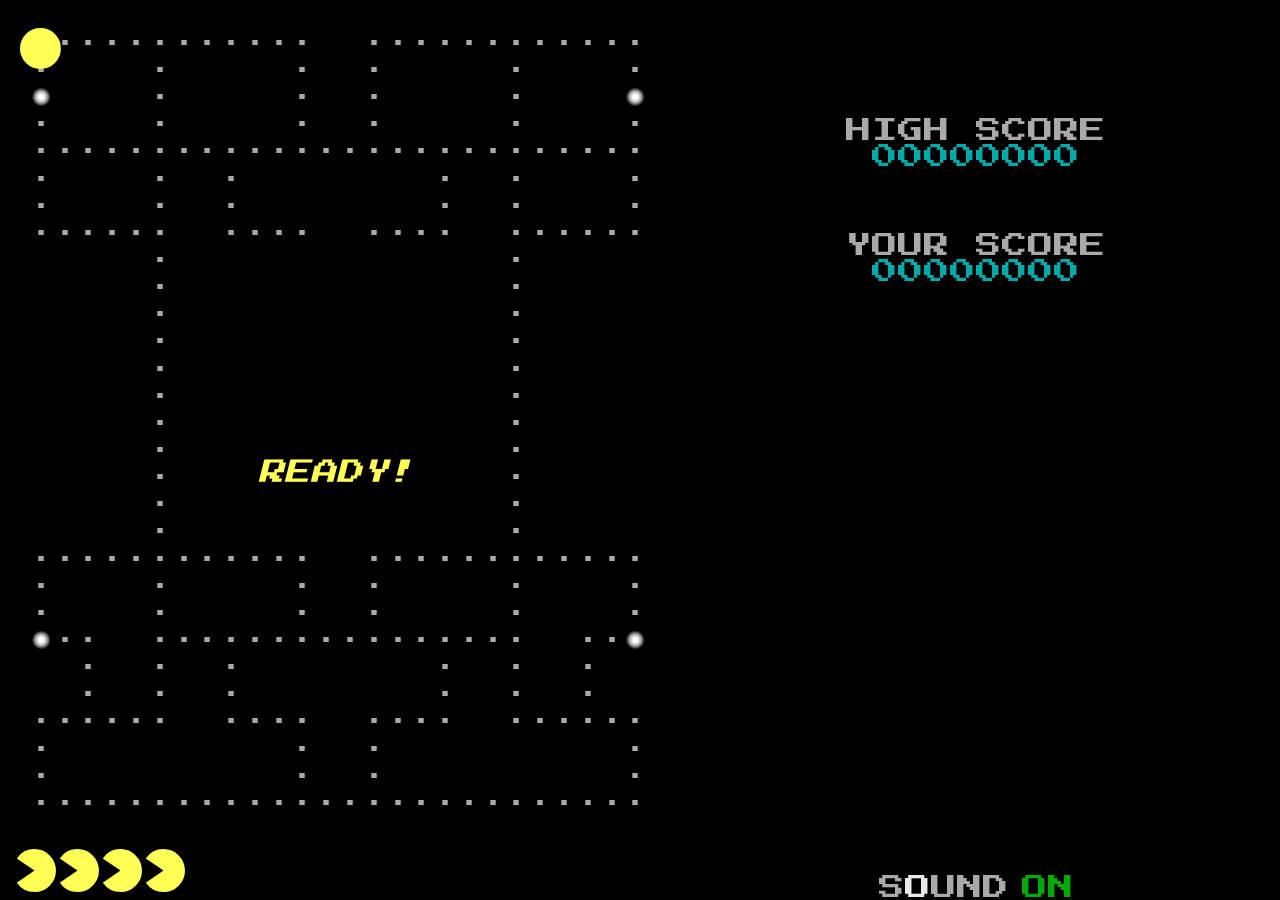
==== commit 61619941: "Added EOL for paku" ====
--- a/reengineering/src/new/PakuJava/web/index.html
+++ b/reengineering/src/new/PakuJava/web/index.html
@@ -37,6 +37,8 @@
         </radialGradient>
     </svg>
     <audio id = "audio_ready" src="resources/audio/ready.wav" type="audio/wav"></audio>
+    <audio id = "audio_lost_life" src="resources/audio/lost_life.wav" type="audio/wav"></audio>
+    <audio loop = "loop" id = "audio_eating" src="resources/audio/eating.mp3" type="audio/wav"></audio>
     <div id="display" class="container" state="game">
         <div id="left_container" class="container">
             <div id="game_board" state="ready" >
@@ -150,7 +152,7 @@
                     <div id="p5_s1" style="flex: 2"></div>
                     <div id="p5_8" class="pellet"></div>
                     <div id="p5_s2" style="flex: 8"></div>
-                    <div id="p5_7" class="pellet"></div>
+                    <div id="p5_17" class="pellet"></div>
                     <div id="p5_s3" style="flex: 2"></div>
                     <div id="p5_20" class="pellet"></div>
                     <div id="p5_s4" style="flex: 4"></div>
@@ -253,9 +255,11 @@
                 <div id="row_16" class="game_board_row">
                     <div id="p16_s0" style="flex: 5"></div>
                     <div id="p16_5" class="pellet"></div>
-                    <div id="p16_s1" style="flex: 14"></div>
+                    <div id="p16_s1" style="flex: 6"></div>
+                    <div id="bonus_fruit" class="fruit" type="empty" style="flex: 2"></div>
+                    <div id="p16_s2" style="flex: 6"></div>
                     <div id="p16_20" class="pellet"></div>
-                    <div id="p16_s2" style="flex: 5"></div>
+                    <div id="p16_s3" style="flex: 5"></div>
                 </div>
                 <div id="row_17" class="game_board_row">
                     <div id="p17_s0" style="flex: 5"></div>
@@ -305,7 +309,7 @@
                     <div id="p20_s1" style="flex: 5"></div>
                     <div id="p20_11" class="pellet"></div>
                     <div id="p20_s2" style="flex: 2"></div>
-                    <div id="p20_4" class="pellet"></div>
+                    <div id="p20_14" class="pellet"></div>
                     <div id="p20_s3" style="flex: 5"></div>
                     <div id="p20_20" class="pellet"></div>
                     <div id="p20_s4" style="flex: 4"></div>
@@ -385,7 +389,7 @@
                     <div id="p24_s4" style="flex:2"></div>
                     <div id="p24_20" class="pellet"></div>
                     <div id="p24_s5" style="flex:2"></div>
-                    <div id="p24_3" class="pellet"></div>
+                    <div id="p24_23" class="pellet"></div>
                     <div id="p24_s6" style="flex:2"></div>
                 </div>
                 <div id="row_25" class="game_board_row">
@@ -459,7 +463,7 @@
                     <div id="p28_24" class="pellet"></div>
                     <div id="p28_25" class="pellet"></div>
                 </div>
-                <svg id="paku" preserveAspectRatio="xMidYMid" viewbox="0 0 100 100" direction="down" status="go">
+                <svg id="paku" preserveAspectRatio="xMidYMid" viewbox="0 0 100 100" direction="down" state="go">
                     <circle cx="50%" cy="50%" r="25%" ></circle>
                 </svg>
                 <div id="stinky" class="ghost" direction="right" state="normal"></div>
@@ -476,6 +480,9 @@
                         <circle cx="50%" cy="50%" r="25%" ></circle>
                     </svg>
                     <svg id="life_2" class="life" preserveAspectRatio="xMidYMid" viewbox="0 0 100 100" state="show">
+                        <circle cx="50%" cy="50%" r="25%" ></circle>
+                    </svg>
+                    <svg id="life_3" class="life" preserveAspectRatio="xMidYMid" viewbox="0 0 100 100" state="show">
                         <circle cx="50%" cy="50%" r="25%" ></circle>
                     </svg>
                 </div>
--- a/reengineering/src/new/PakuJava/web/css/global.css
+++ b/reengineering/src/new/PakuJava/web/css/global.css
@@ -32,7 +32,7 @@
     --dialog_margin: calc(var(--screen_height) * 0.04);
     --font_family: 'Press Start 2P', Monospace;
     --linear-gradient: white 0%, white 1%, var(--border_pink) 1%, var(--border_pink) 2%, var(--stinky) 2%, var(--stinky) 3%, black 3%, black 4%;
-    --speed: 0.7s;
+    --speed: 0.5s;
 }
 
 * {
--- a/reengineering/src/new/PakuJava/web/css/movingEntity.css
+++ b/reengineering/src/new/PakuJava/web/css/movingEntity.css
@@ -15,4 +15,16 @@
     transition: transform 0s, /* instantaneous response */
                 margin-left var(--speed),
                 margin-top var(--speed);
+    opacity: 1;
+}
+
+#game_board[state="lost_life"] #paku,
+#game_board[state="lost_life"] .ghost {
+    opacity: 0!important; /* !important overrides before/after states */
+    transition: none;
+}
+
+.ghost[state="warping"],
+#paku[state="warping"]{
+    transition: none;
 }--- a/reengineering/src/new/PakuJava/web/css/board.css
+++ b/reengineering/src/new/PakuJava/web/css/board.css
@@ -13,6 +13,10 @@
     
 }
 
+#game_board[state="new_level"] * {
+    opacity: 0;
+}
+
 #game_board::before {
     font-family: var(--font_family);
     font-size: var(--font_size);
@@ -23,6 +27,32 @@
     top: 51%;
 }
 
+@keyframes new-level-blink {
+    0%, 50.999% {
+        opacity: 1;
+    }
+    51%, 100% {
+        opacity: 0;
+    }
+}
+
+#game_board::after {
+    opacity: 0;
+    content:"";
+    display: block;
+    height: 50%;
+    position: absolute;
+    width: calc(var(--display_width) / 1.8);
+    margin-left: -3%;
+    top: 0;
+    height: var(--screen_height);
+    backdrop-filter: brightness(20) grayscale(1);
+}
+
+#game_board[state="new_level"]::after {
+    animation: new-level-blink 1s 0s 3;
+}
+
 #game_board[state="game_over"]::before {
     content: "GAME OVER";
 }
@@ -40,12 +70,12 @@
 }
 
 #lives {
+    flex: 4;
+    padding-left: 2%;
+}
+
+#bottom_row_spacing {
     flex: 3;
-    padding-left: 2%;
-}
-
-#bottom_row_spacing {
-    flex: 4;
 }
 
 #fruit {
@@ -146,6 +176,16 @@
     background-image: url(../resources/svg/powerups/strawberry.svg);
 }
 
+#bonus_fruit {
+    --size_adjustment: calc(var(--dialog_margin) / 5);
+    background-position: center;
+    background-repeat: no-repeat;
+    background-size: contain;
+    margin: calc(var(--size_adjustment) * -1);
+    padding: var(--size_adjustment);
+}
+
+
 .life {
     height: 100%;
     width: 100%;
--- a/reengineering/src/new/PakuJava/web/css/ghost.css
+++ b/reengineering/src/new/PakuJava/web/css/ghost.css
@@ -1,6 +1,7 @@
 .ghost {
     background-size: cover;
     background-repeat: no-repeat;
+    opacity: 1;
 }
 
 .ghost::after,
@@ -34,7 +35,6 @@
     animation: ghost-movement .5s infinite both reverse;
 }
 
-
 #stinky {
     --x_coord: 0;
     --y_coord: 0;
--- a/reengineering/src/new/PakuJava/web/css/paku.css
+++ b/reengineering/src/new/PakuJava/web/css/paku.css
@@ -11,8 +11,21 @@
     animation: waka 0.15s linear infinite alternate;
 }
 
-#paku[status="stop"] > circle {
+#paku[state="stop"] > circle {
     animation: none;
+}
+
+@keyframes lost-life-animation {
+    0% {
+        opacity: 1;
+    }
+    80% {
+        opacity: 0
+    }
+}
+
+#paku[state="lost_life"] {
+    animation: lost-life-animation 1.4s ease-out;
 }
 
 @keyframes waka {
